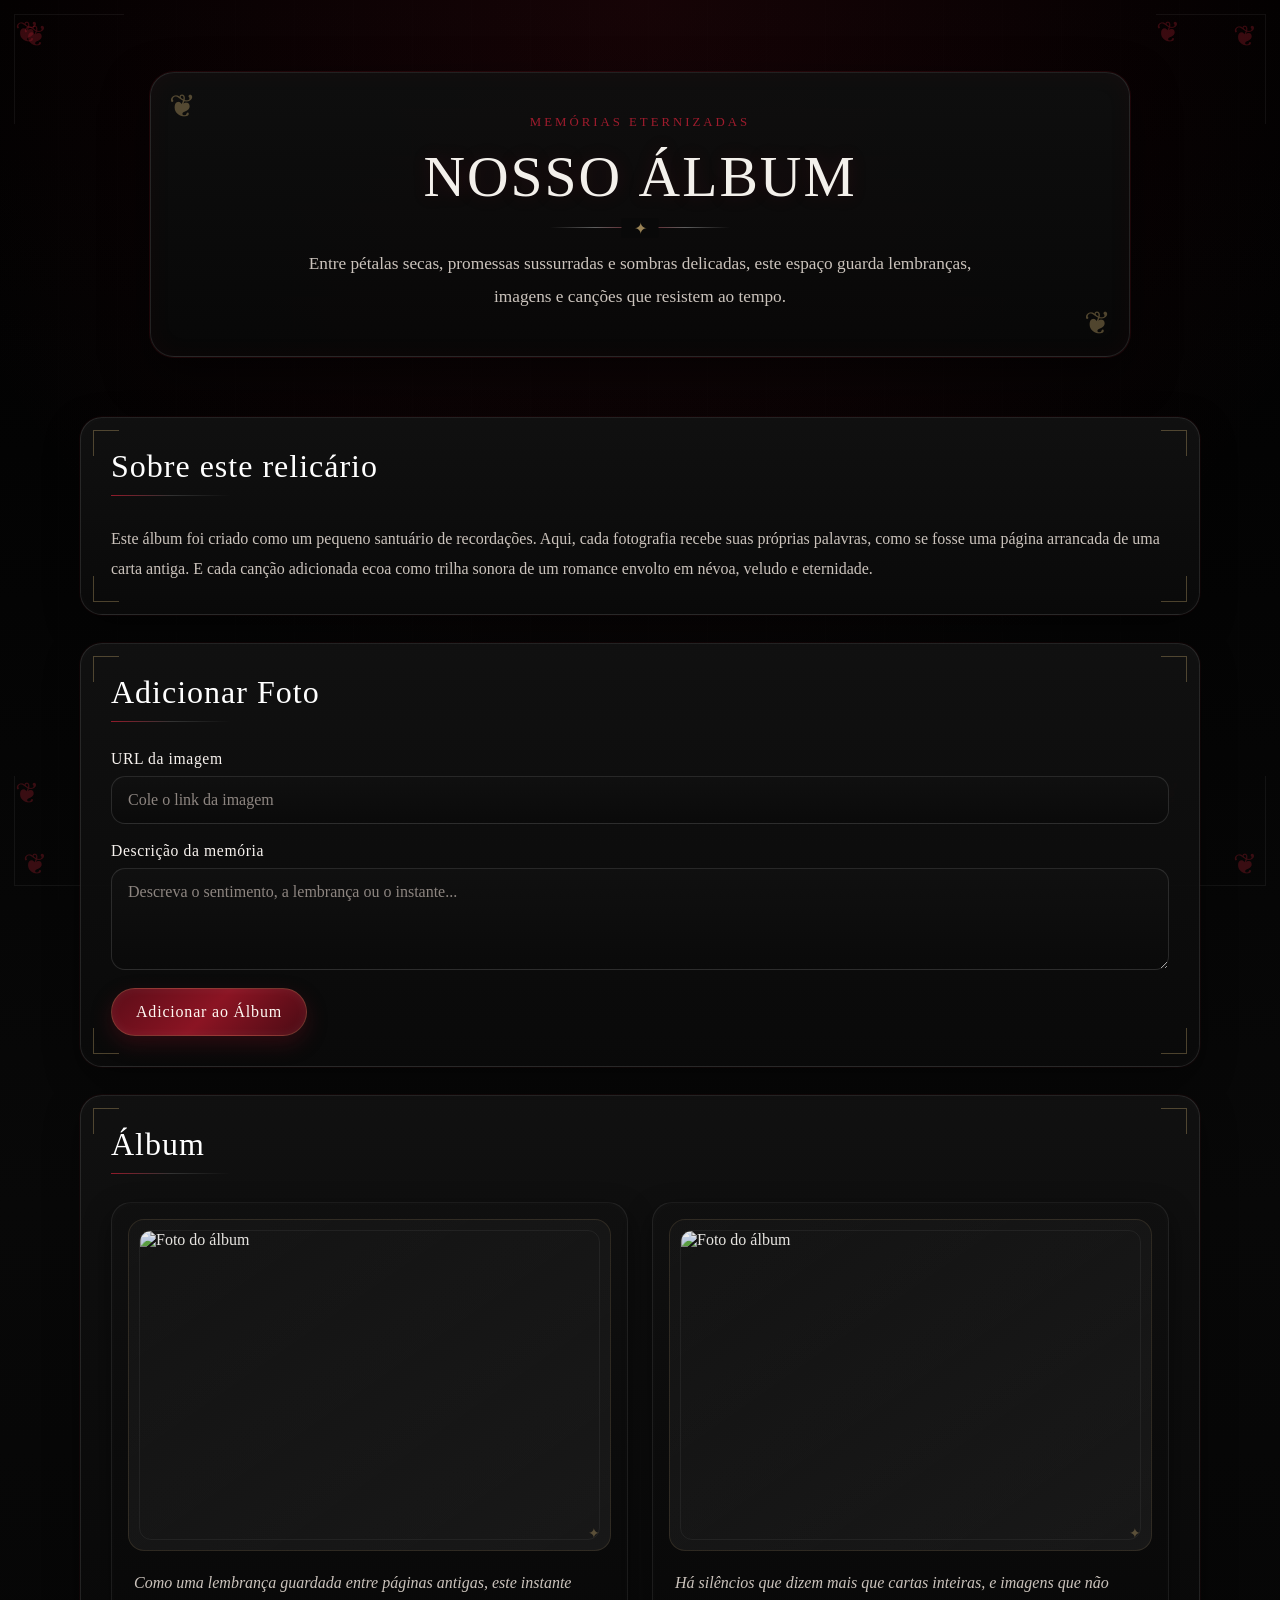
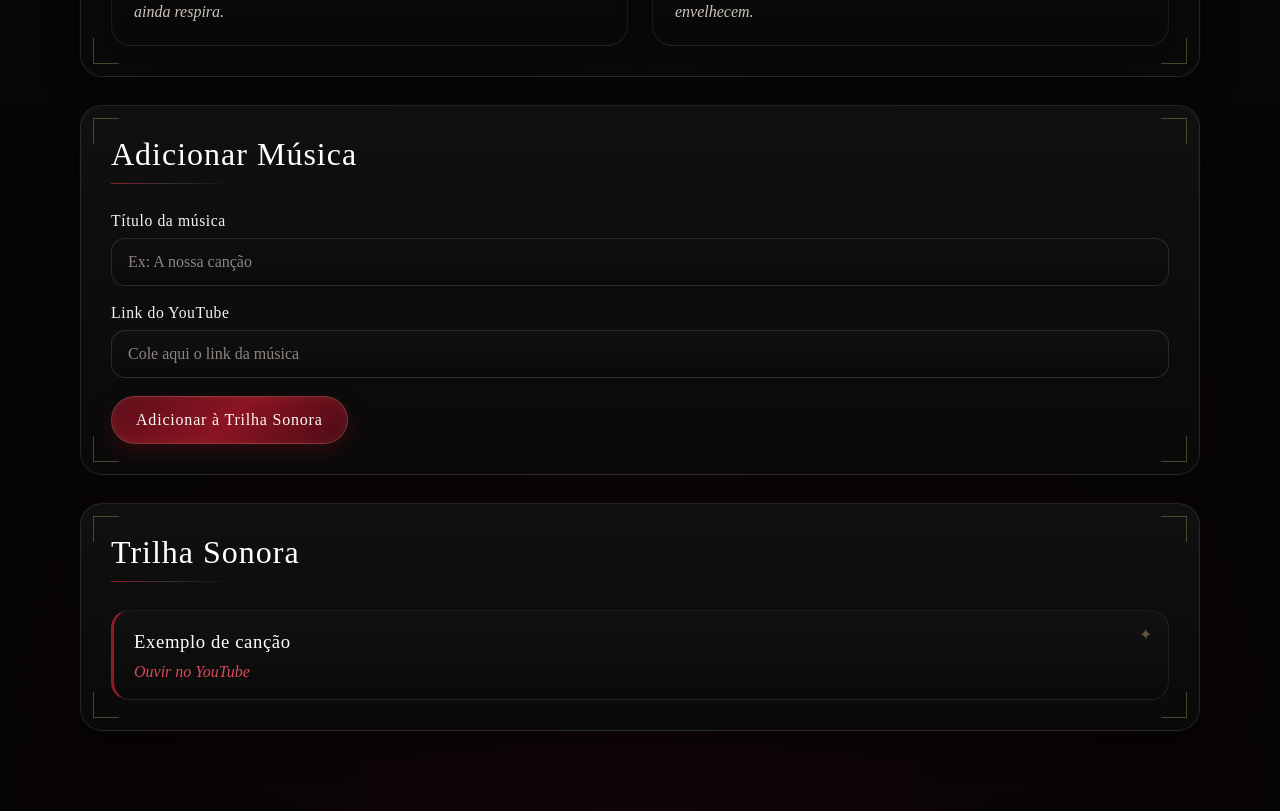
==== pages/index.html @ b25b89c4 "PRIMEIRA DESCARGA DE DADOS INICIO DO PROJETO" ====
<!DOCTYPE html>
<html lang="pt-BR">
<head>
  <meta charset="UTF-8" />
  <meta name="viewport" content="width=device-width, initial-scale=1.0" />
  <title>Álbum Gótico Romântico</title>
  <link rel="stylesheet" href="/css/sytle.css" />
</head>
<body>
  <div class="page-ornament top-left"></div>
  <div class="page-ornament top-right"></div>
  <div class="page-ornament bottom-left"></div>
  <div class="page-ornament bottom-right"></div>

  <header class="hero">
    <div class="hero-frame">
      <p class="hero-kicker">Memórias eternizadas</p>
      <h1>Nosso Álbum</h1>
      <div class="divider"></div>
      <p class="subtitle">
        Entre pétalas secas, promessas sussurradas e sombras delicadas,
        este espaço guarda lembranças, imagens e canções que resistem ao tempo.
      </p>
    </div>
  </header>

  <main class="container">
    <section class="section ornate-panel">
      <div class="panel-corner tl"></div>
      <div class="panel-corner tr"></div>
      <div class="panel-corner bl"></div>
      <div class="panel-corner br"></div>

      <h2>Sobre este relicário</h2>
      <p>
        Este álbum foi criado como um pequeno santuário de recordações.
        Aqui, cada fotografia recebe suas próprias palavras, como se fosse uma
        página arrancada de uma carta antiga. E cada canção adicionada ecoa como
        trilha sonora de um romance envolto em névoa, veludo e eternidade.
      </p>
    </section>

    <section class="section ornate-panel">
      <div class="panel-corner tl"></div>
      <div class="panel-corner tr"></div>
      <div class="panel-corner bl"></div>
      <div class="panel-corner br"></div>

      <h2>Adicionar Foto</h2>
      <form id="photoForm" class="form-grid">
        <div class="field">
          <label for="photoUrl">URL da imagem</label>
          <input
            type="url"
            id="photoUrl"
            placeholder="Cole o link da imagem"
            required
          />
        </div>

        <div class="field">
          <label for="photoDescription">Descrição da memória</label>
          <textarea
            id="photoDescription"
            rows="4"
            placeholder="Descreva o sentimento, a lembrança ou o instante..."
            required
          ></textarea>
        </div>

        <button type="submit" class="btn">Adicionar ao Álbum</button>
      </form>
    </section>

    <section class="section ornate-panel">
      <div class="panel-corner tl"></div>
      <div class="panel-corner tr"></div>
      <div class="panel-corner bl"></div>
      <div class="panel-corner br"></div>

      <h2>Álbum</h2>
      <div id="albumGrid" class="album-grid">
        <article class="photo-card">
          <div class="image-frame">
            <img
              src="https://images.unsplash.com/photo-1516589178581-6cd7833ae3b2?auto=format&fit=crop&w=900&q=80"
              alt="Foto do álbum"
            />
          </div>
          <div class="photo-content">
            <p>
              Como uma lembrança guardada entre páginas antigas, este instante ainda respira.
            </p>
          </div>
        </article>

        <article class="photo-card">
          <div class="image-frame">
            <img
              src="https://images.unsplash.com/photo-1504198458649-3128b932f49b?auto=format&fit=crop&w=900&q=80"
              alt="Foto do álbum"
            />
          </div>
          <div class="photo-content">
            <p>
              Há silêncios que dizem mais que cartas inteiras, e imagens que não envelhecem.
            </p>
          </div>
        </article>
      </div>
    </section>

    <section class="section ornate-panel">
      <div class="panel-corner tl"></div>
      <div class="panel-corner tr"></div>
      <div class="panel-corner bl"></div>
      <div class="panel-corner br"></div>

      <h2>Adicionar Música</h2>
      <form id="musicForm" class="form-grid">
        <div class="field">
          <label for="musicTitle">Título da música</label>
          <input
            type="text"
            id="musicTitle"
            placeholder="Ex: A nossa canção"
            required
          />
        </div>

        <div class="field">
          <label for="musicLink">Link do YouTube</label>
          <input
            type="url"
            id="musicLink"
            placeholder="Cole aqui o link da música"
            required
          />
        </div>

        <button type="submit" class="btn">Adicionar à Trilha Sonora</button>
      </form>
    </section>

    <section class="section ornate-panel">
      <div class="panel-corner tl"></div>
      <div class="panel-corner tr"></div>
      <div class="panel-corner bl"></div>
      <div class="panel-corner br"></div>

      <h2>Trilha Sonora</h2>
      <div id="soundtrackList" class="soundtrack-list">
        <div class="music-card">
          <div class="music-ornament">✦</div>
          <h3>Exemplo de canção</h3>
          <a href="https://www.youtube.com/watch?v=dQw4w9WgXcQ" target="_blank" rel="noopener noreferrer">
            Ouvir no YouTube
          </a>
        </div>
      </div>
    </section>
  </main>

  <script src="/js/script.js"></script>
</body>
</html>
---- css/sytle.css ----
* {
  margin: 0;
  padding: 0;
  box-sizing: border-box;
}

:root {
  --bg-main: #050505;
  --bg-secondary: #0b0b0b;
  --panel: rgba(12, 12, 12, 0.92);
  --panel-soft: rgba(22, 22, 22, 0.92);
  --text-main: #f3f0eb;
  --text-soft: #cbc3bc;
  --accent: #6e0f1d;
  --accent-strong: #9f1c2d;
  --line: rgba(255, 255, 255, 0.1);
  --gold-soft: rgba(201, 171, 111, 0.35);
  --shadow-red: rgba(110, 15, 29, 0.35);
}

body {
  min-height: 100vh;
  font-family: Georgia, "Times New Roman", serif;
  color: var(--text-main);
  background:
    radial-gradient(circle at top, rgba(159, 28, 45, 0.14), transparent 30%),
    radial-gradient(circle at bottom, rgba(110, 15, 29, 0.12), transparent 35%),
    linear-gradient(180deg, #000000 0%, #080808 50%, #030303 100%);
  position: relative;
  overflow-x: hidden;
}

body::before {
  content: "";
  position: fixed;
  inset: 0;
  background:
    linear-gradient(rgba(255,255,255,0.02), rgba(255,255,255,0.02)),
    repeating-linear-gradient(
      90deg,
      transparent 0,
      transparent 58px,
      rgba(255,255,255,0.018) 58px,
      rgba(255,255,255,0.018) 59px
    );
  opacity: 0.25;
  pointer-events: none;
}

.page-ornament {
  position: fixed;
  width: 110px;
  height: 110px;
  border: 1px solid rgba(255, 255, 255, 0.06);
  z-index: 0;
  pointer-events: none;
}

.page-ornament::before,
.page-ornament::after {
  content: "❦";
  position: absolute;
  color: rgba(159, 28, 45, 0.34);
  font-size: 1.8rem;
}

.top-left {
  top: 14px;
  left: 14px;
  border-right: none;
  border-bottom: none;
}

.top-left::before {
  top: 4px;
  left: 8px;
}

.top-right {
  top: 14px;
  right: 14px;
  border-left: none;
  border-bottom: none;
}

.top-right::before {
  top: 4px;
  right: 8px;
}

.bottom-left {
  bottom: 14px;
  left: 14px;
  border-right: none;
  border-top: none;
}

.bottom-left::before {
  bottom: 4px;
  left: 8px;
}

.bottom-right {
  bottom: 14px;
  right: 14px;
  border-left: none;
  border-top: none;
}

.bottom-right::before {
  bottom: 4px;
  right: 8px;
}

.hero {
  padding: 72px 20px 36px;
  position: relative;
  z-index: 1;
}

.hero-frame {
  width: min(980px, 94%);
  margin: 0 auto;
  text-align: center;
  padding: 42px 28px;
  background: linear-gradient(180deg, rgba(15, 15, 15, 0.95), rgba(8, 8, 8, 0.9));
  border: 1px solid var(--line);
  border-radius: 24px;
  box-shadow:
    0 0 0 1px rgba(159, 28, 45, 0.15),
    0 18px 45px rgba(0, 0, 0, 0.55),
    inset 0 0 25px rgba(159, 28, 45, 0.05);
  position: relative;
}

.hero-frame::before,
.hero-frame::after {
  content: "❦";
  position: absolute;
  font-size: 2rem;
  color: rgba(201, 171, 111, 0.38);
}

.hero-frame::before {
  top: 14px;
  left: 18px;
}

.hero-frame::after {
  bottom: 14px;
  right: 18px;
}

.hero-kicker {
  color: var(--accent-strong);
  letter-spacing: 3px;
  text-transform: uppercase;
  font-size: 0.8rem;
  margin-bottom: 14px;
}

.hero h1 {
  font-size: 3.6rem;
  font-weight: normal;
  letter-spacing: 2px;
  text-transform: uppercase;
  text-shadow: 0 0 18px rgba(159, 28, 45, 0.18);
}

.divider {
  width: 180px;
  height: 1px;
  margin: 18px auto 20px;
  background: linear-gradient(
    90deg,
    transparent,
    rgba(255,255,255,0.35),
    rgba(159, 28, 45, 0.6),
    rgba(255,255,255,0.35),
    transparent
  );
  position: relative;
}

.divider::after {
  content: "✦";
  position: absolute;
  top: 50%;
  left: 50%;
  transform: translate(-50%, -50%);
  background: #090909;
  padding: 0 12px;
  color: rgba(201, 171, 111, 0.75);
}

.subtitle {
  max-width: 720px;
  margin: 0 auto;
  line-height: 1.9;
  font-size: 1.08rem;
  color: var(--text-soft);
}

.container {
  width: min(1120px, 92%);
  margin: 24px auto 80px;
  position: relative;
  z-index: 1;
}

.section {
  margin-bottom: 28px;
}

.ornate-panel {
  position: relative;
  background:
    linear-gradient(180deg, rgba(17, 17, 17, 0.96), rgba(10, 10, 10, 0.94));
  border: 1px solid var(--line);
  border-radius: 22px;
  padding: 30px;
  box-shadow:
    0 12px 35px rgba(0,0,0,0.45),
    0 0 0 1px rgba(159, 28, 45, 0.08),
    inset 0 0 20px rgba(255,255,255,0.015);
}

.panel-corner {
  position: absolute;
  width: 26px;
  height: 26px;
  border-color: rgba(201, 171, 111, 0.35);
  border-style: solid;
}

.panel-corner.tl {
  top: 12px;
  left: 12px;
  border-width: 1px 0 0 1px;
}

.panel-corner.tr {
  top: 12px;
  right: 12px;
  border-width: 1px 1px 0 0;
}

.panel-corner.bl {
  bottom: 12px;
  left: 12px;
  border-width: 0 0 1px 1px;
}

.panel-corner.br {
  bottom: 12px;
  right: 12px;
  border-width: 0 1px 1px 0;
}

.section h2 {
  font-size: 2rem;
  font-weight: normal;
  margin-bottom: 18px;
  color: #fff;
  letter-spacing: 1px;
  position: relative;
  padding-bottom: 10px;
}

.section h2::after {
  content: "";
  display: block;
  width: 120px;
  height: 1px;
  margin-top: 10px;
  background: linear-gradient(
    90deg,
    rgba(159, 28, 45, 0.9),
    rgba(255,255,255,0.15),
    transparent
  );
}

.ornate-panel p {
  line-height: 1.9;
  color: var(--text-soft);
}

.form-grid {
  display: grid;
  gap: 18px;
}

.field {
  display: flex;
  flex-direction: column;
  gap: 8px;
}

.field label {
  color: #f7f2ee;
  letter-spacing: 0.6px;
  font-size: 0.98rem;
}

.field input,
.field textarea {
  width: 100%;
  background: linear-gradient(180deg, #101010, #0a0a0a);
  border: 1px solid rgba(255, 255, 255, 0.12);
  color: var(--text-main);
  padding: 14px 16px;
  border-radius: 14px;
  outline: none;
  font-family: inherit;
  font-size: 1rem;
  transition: 0.25s ease;
  box-shadow: inset 0 0 10px rgba(255,255,255,0.015);
}

.field input::placeholder,
.field textarea::placeholder {
  color: #8d8580;
}

.field input:focus,
.field textarea:focus {
  border-color: rgba(159, 28, 45, 0.95);
  box-shadow:
    0 0 0 3px rgba(159, 28, 45, 0.16),
    inset 0 0 10px rgba(255,255,255,0.02);
}

.btn {
  justify-self: start;
  padding: 14px 24px;
  border: 1px solid rgba(201, 171, 111, 0.25);
  border-radius: 999px;
  background: linear-gradient(135deg, #5b0d18, #8b1423, #4a0b14);
  color: #fff8f2;
  font-family: inherit;
  font-size: 1rem;
  letter-spacing: 0.8px;
  cursor: pointer;
  transition: 0.25s ease;
  box-shadow:
    0 8px 20px rgba(110, 15, 29, 0.35),
    inset 0 0 12px rgba(255,255,255,0.06);
}

.btn:hover {
  transform: translateY(-2px);
  box-shadow:
    0 12px 25px rgba(110, 15, 29, 0.4),
    inset 0 0 12px rgba(255,255,255,0.08);
}

.album-grid {
  display: grid;
  grid-template-columns: repeat(auto-fit, minmax(280px, 1fr));
  gap: 24px;
}

.photo-card {
  background: linear-gradient(180deg, rgba(16,16,16,0.98), rgba(8,8,8,0.98));
  border: 1px solid rgba(255,255,255,0.08);
  border-radius: 20px;
  padding: 16px;
  box-shadow:
    0 10px 28px rgba(0,0,0,0.45),
    inset 0 0 14px rgba(255,255,255,0.02);
  transition: transform 0.25s ease, box-shadow 0.25s ease;
}

.photo-card:hover {
  transform: translateY(-4px);
  box-shadow:
    0 16px 34px rgba(0,0,0,0.5),
    0 0 0 1px rgba(159, 28, 45, 0.12);
}

.image-frame {
  position: relative;
  padding: 10px;
  border-radius: 16px;
  background:
    linear-gradient(145deg, rgba(255,255,255,0.04), rgba(255,255,255,0.01)),
    linear-gradient(145deg, #0a0a0a, #151515);
  border: 1px solid rgba(201, 171, 111, 0.14);
  margin-bottom: 14px;
}

.image-frame::before,
.image-frame::after {
  content: "✦";
  position: absolute;
  color: rgba(201, 171, 111, 0.38);
  font-size: 0.9rem;
}

.image-frame::before {
  top: 8px;
  left: 10px;
}

.image-frame::after {
  bottom: 8px;
  right: 10px;
}

.photo-card img {
  width: 100%;
  height: 310px;
  object-fit: cover;
  display: block;
  border-radius: 12px;
  border: 1px solid rgba(255,255,255,0.06);
  filter: grayscale(20%) contrast(1.06) brightness(0.92);
}

.photo-content {
  padding: 4px 6px 2px;
}

.photo-content p {
  color: var(--text-soft);
  line-height: 1.8;
  font-style: italic;
}

.soundtrack-list {
  display: grid;
  gap: 18px;
}

.music-card {
  position: relative;
  padding: 20px 20px 18px;
  border-radius: 18px;
  background: linear-gradient(180deg, rgba(18,18,18,0.96), rgba(10,10,10,0.96));
  border: 1px solid rgba(255,255,255,0.08);
  border-left: 3px solid rgba(159, 28, 45, 0.9);
}

.music-ornament {
  position: absolute;
  top: 14px;
  right: 16px;
  color: rgba(201, 171, 111, 0.45);
  font-size: 1rem;
}

.music-card h3 {
  margin-bottom: 10px;
  font-weight: normal;
  letter-spacing: 0.6px;
  color: #fff;
}

.music-card a {
  color: #d94b5b;
  text-decoration: none;
  font-style: italic;
}

.music-card a:hover {
  text-decoration: underline;
}

@media (max-width: 768px) {
  .hero {
    padding-top: 50px;
  }

  .hero h1 {
    font-size: 2.5rem;
  }

  .hero-frame {
    padding: 32px 18px;
  }

  .ornate-panel {
    padding: 22px;
  }

  .section h2 {
    font-size: 1.6rem;
  }

  .photo-card img {
    height: 240px;
  }

  .page-ornament {
    width: 70px;
    height: 70px;
  }
}
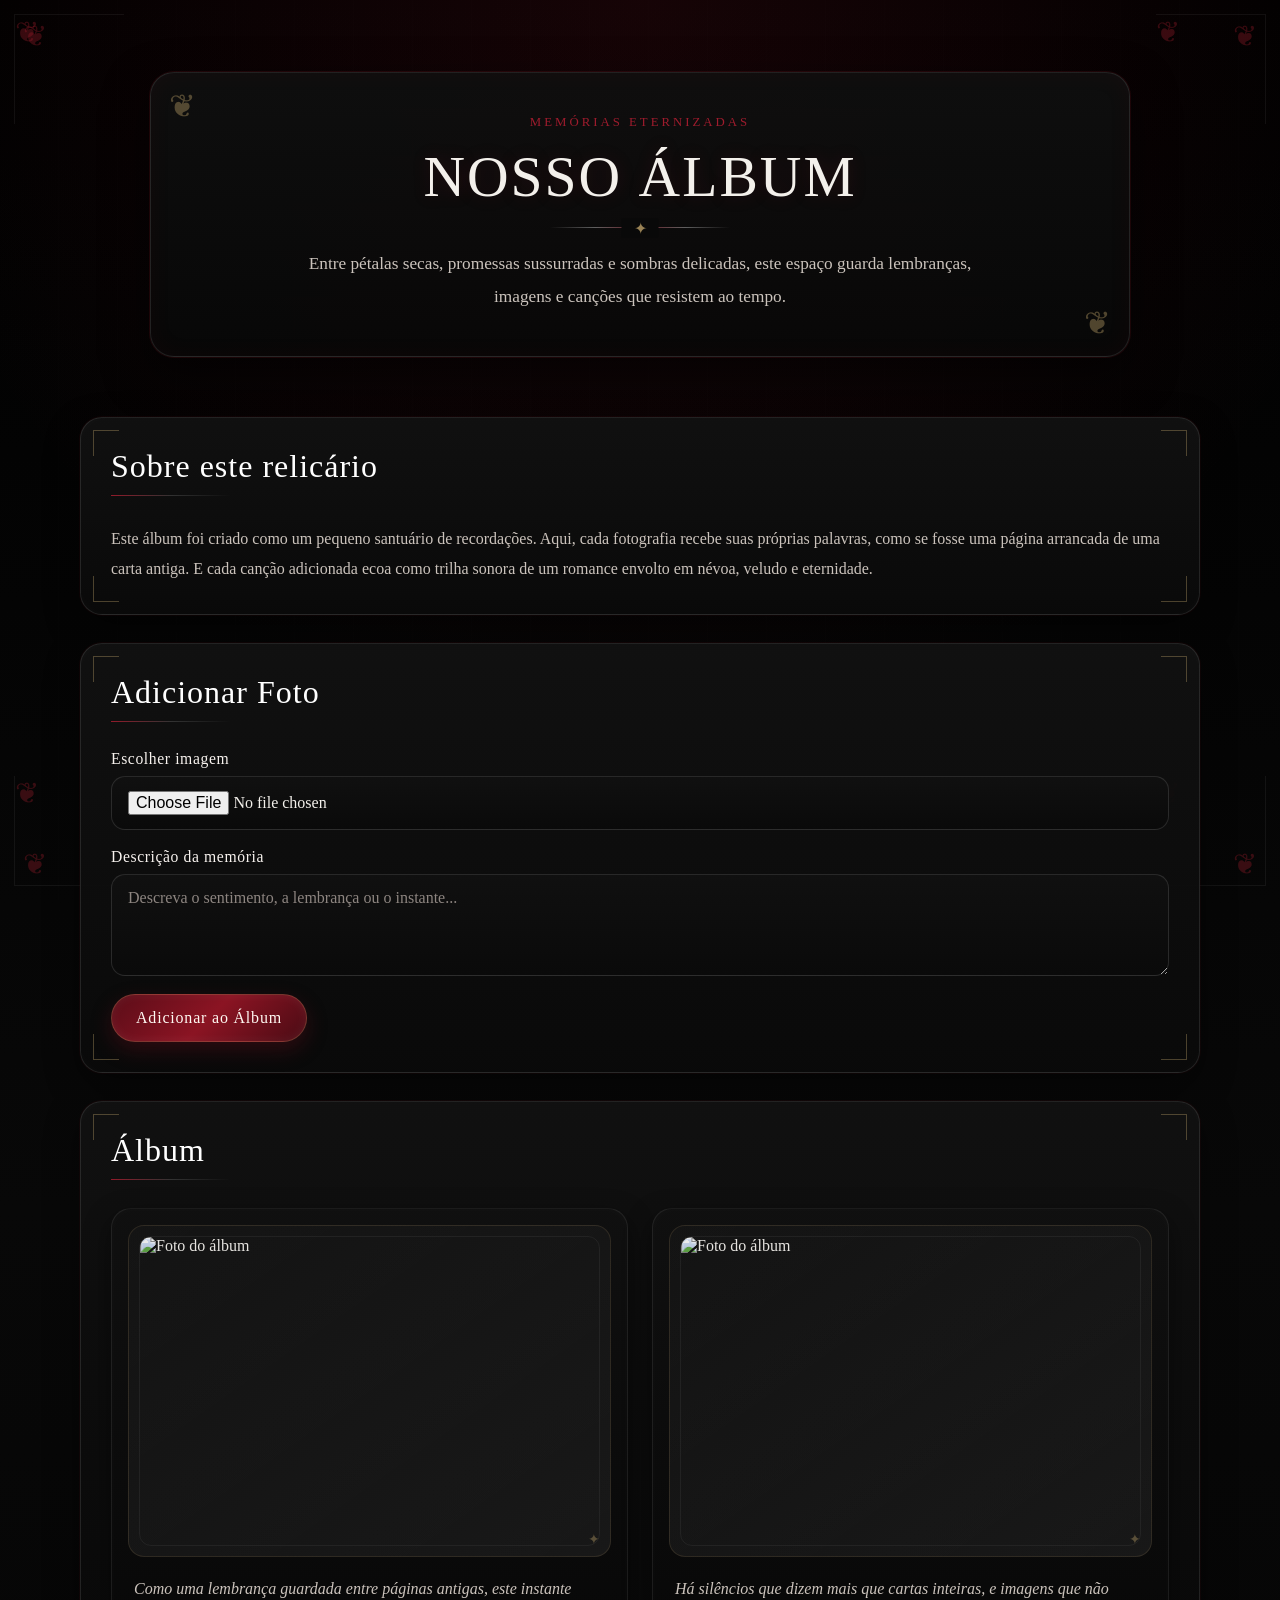
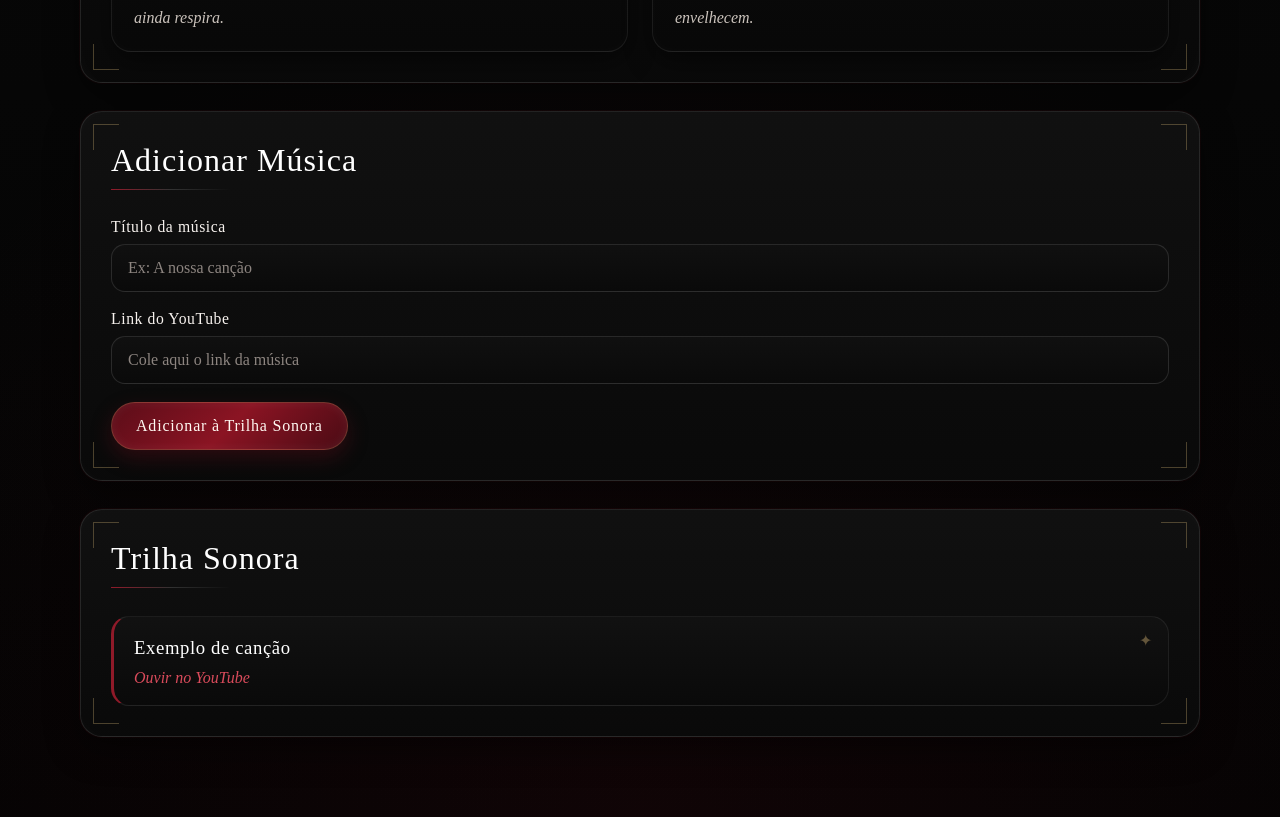
==== commit a1b093b6: "Conexao com bd Tentativa de conexao com bd" ====
--- a/pages/index.html
+++ b/pages/index.html
@@ -49,11 +49,11 @@
       <h2>Adicionar Foto</h2>
       <form id="photoForm" class="form-grid">
         <div class="field">
-          <label for="photoUrl">URL da imagem</label>
+          <label for="photoFile">Escolher imagem</label>
           <input
-            type="url"
-            id="photoUrl"
-            placeholder="Cole o link da imagem"
+            type="file"
+            id="photoFile"
+            accept="image/*"
             required
           />
         </div>
@@ -161,6 +161,7 @@
     </section>
   </main>
 
+  <script src="https://cdn.jsdelivr.net/npm/@supabase/supabase-js@2"></script>
   <script src="/js/script.js"></script>
 </body>
 </html>
